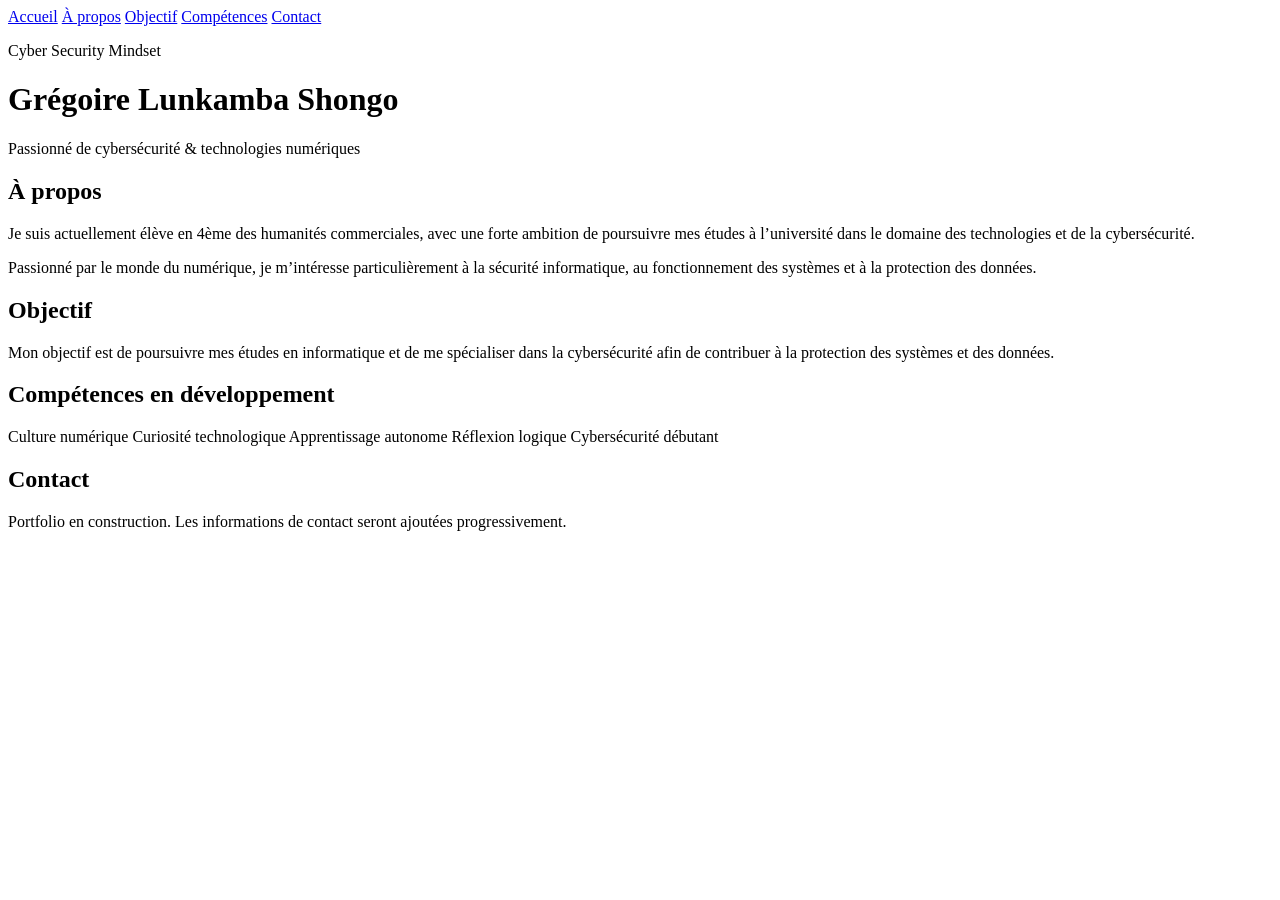
==== index.html @ b9660d1b "Création de la structure HTML du portfolio de Grégoire" ====
<!DOCTYPE html>
<!-- Portfolio de Grégoire Lunkamba Shongo -->
<html lang="fr">
<head>
    <!-- Encodage des caractères -->
    <meta charset="UTF-8">

    <!-- Adaptation mobile -->
    <meta name="viewport" content="width=device-width, initial-scale=1.0">

    <!-- Titre de l’onglet -->
    <title>Portfolio | Grégoire Lunkamba Shongo</title>

    <!-- Lien vers le CSS -->
    <link rel="stylesheet" href="css/style.css">
</head>

<body>

    <!-- Barre de navigation -->
    <nav>
        <a href="#accueil">Accueil</a>
        <a href="#apropos">À propos</a>
        <a href="#objectif">Objectif</a>
        <a href="#competences">Compétences</a>
        <a href="#contact">Contact</a>
    </nav>

    <!-- Section d'accueil -->
    <header id="accueil">
        <p class="badge">Cyber Security Mindset</p>

        <h1>Grégoire Lunkamba Shongo</h1>

        <p class="subtitle">
            Passionné de cybersécurité & technologies numériques
        </p>
    </header>

    <!-- Section à propos -->
    <section id="apropos">
        <h2>À propos</h2>

        <p>
            Je suis actuellement élève en 4ème des humanités commerciales,
            avec une forte ambition de poursuivre mes études à l’université
            dans le domaine des technologies et de la cybersécurité.
        </p>

        <p>
            Passionné par le monde du numérique, je m’intéresse particulièrement
            à la sécurité informatique, au fonctionnement des systèmes et à la
            protection des données.
        </p>
    </section>

    <!-- Section objectif -->
    <section id="objectif">
        <h2>Objectif</h2>

        <p>
            Mon objectif est de poursuivre mes études en informatique et de me
            spécialiser dans la cybersécurité afin de contribuer à la protection
            des systèmes et des données.
        </p>
    </section>

    <!-- Section compétences -->
    <section id="competences">
        <h2>Compétences en développement</h2>

        <div class="skills">
            <span>Culture numérique</span>
            <span>Curiosité technologique</span>
            <span>Apprentissage autonome</span>
            <span>Réflexion logique</span>
            <span>Cybersécurité débutant</span>
        </div>
    </section>

    <!-- Section contact -->
    <section id="contact">
        <h2>Contact</h2>

        <p>
            Portfolio en construction. Les informations de contact seront ajoutées progressivement.
        </p>
    </section>

    <!-- Lien vers le JavaScript -->
    <script src="js/main.js"></script>
</body>
</html>
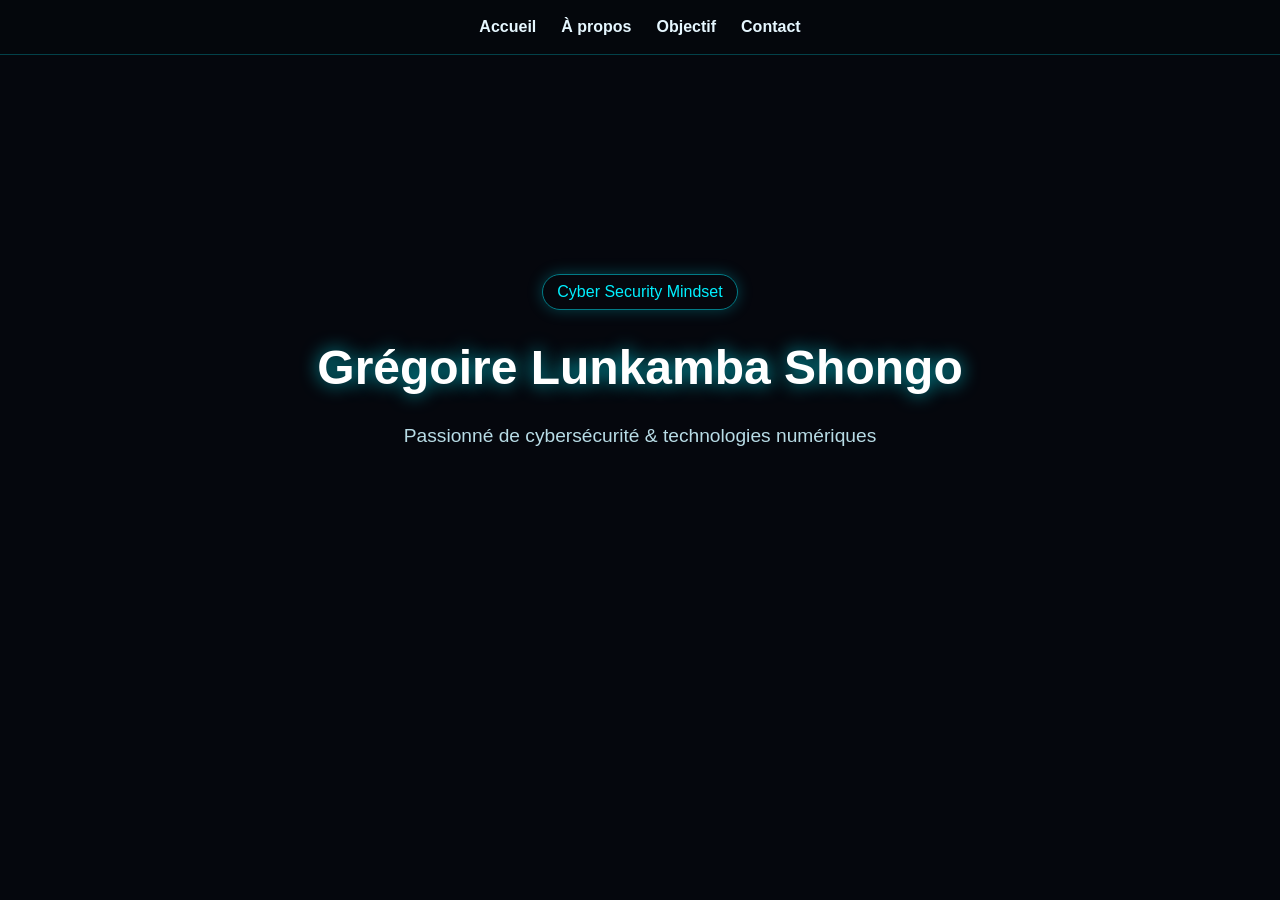
==== commit e590eff1: "Suppression de la section compétences et adaptation du site en multi-pages" ====
--- a/index.html
+++ b/index.html
@@ -1,33 +1,32 @@
 <!DOCTYPE html>
-<!-- Portfolio de Grégoire Lunkamba Shongo -->
+<!-- Page d'accueil du portfolio de Grégoire Lunkamba Shongo -->
 <html lang="fr">
 <head>
-    <!-- Encodage des caractères -->
+    <!-- Gestion des accents -->
     <meta charset="UTF-8">
 
-    <!-- Adaptation mobile -->
+    <!-- Adaptation aux écrans mobiles -->
     <meta name="viewport" content="width=device-width, initial-scale=1.0">
 
-    <!-- Titre de l’onglet -->
-    <title>Portfolio | Grégoire Lunkamba Shongo</title>
+    <!-- Titre affiché dans l'onglet du navigateur -->
+    <title>Accueil | Grégoire Lunkamba Shongo</title>
 
-    <!-- Lien vers le CSS -->
+    <!-- Lien vers le fichier CSS -->
     <link rel="stylesheet" href="css/style.css">
 </head>
 
 <body>
 
-    <!-- Barre de navigation -->
+    <!-- Barre de navigation principale -->
     <nav>
-        <a href="#accueil">Accueil</a>
-        <a href="#apropos">À propos</a>
-        <a href="#objectif">Objectif</a>
-        <a href="#competences">Compétences</a>
-        <a href="#contact">Contact</a>
+        <a href="index.html">Accueil</a>
+        <a href="apropos.html">À propos</a>
+        <a href="objectif.html">Objectif</a>
+        <a href="contact.html">Contact</a>
     </nav>
 
-    <!-- Section d'accueil -->
-    <header id="accueil">
+    <!-- Section principale d'accueil -->
+    <header>
         <p class="badge">Cyber Security Mindset</p>
 
         <h1>Grégoire Lunkamba Shongo</h1>
@@ -37,57 +36,7 @@
         </p>
     </header>
 
-    <!-- Section à propos -->
-    <section id="apropos">
-        <h2>À propos</h2>
-
-        <p>
-            Je suis actuellement élève en 4ème des humanités commerciales,
-            avec une forte ambition de poursuivre mes études à l’université
-            dans le domaine des technologies et de la cybersécurité.
-        </p>
-
-        <p>
-            Passionné par le monde du numérique, je m’intéresse particulièrement
-            à la sécurité informatique, au fonctionnement des systèmes et à la
-            protection des données.
-        </p>
-    </section>
-
-    <!-- Section objectif -->
-    <section id="objectif">
-        <h2>Objectif</h2>
-
-        <p>
-            Mon objectif est de poursuivre mes études en informatique et de me
-            spécialiser dans la cybersécurité afin de contribuer à la protection
-            des systèmes et des données.
-        </p>
-    </section>
-
-    <!-- Section compétences -->
-    <section id="competences">
-        <h2>Compétences en développement</h2>
-
-        <div class="skills">
-            <span>Culture numérique</span>
-            <span>Curiosité technologique</span>
-            <span>Apprentissage autonome</span>
-            <span>Réflexion logique</span>
-            <span>Cybersécurité débutant</span>
-        </div>
-    </section>
-
-    <!-- Section contact -->
-    <section id="contact">
-        <h2>Contact</h2>
-
-        <p>
-            Portfolio en construction. Les informations de contact seront ajoutées progressivement.
-        </p>
-    </section>
-
-    <!-- Lien vers le JavaScript -->
+    <!-- JavaScript du site -->
     <script src="js/main.js"></script>
 </body>
-</html>
+</html>
--- a/css/style.css
+++ b/css/style.css
@@ -0,0 +1,153 @@
+/* ===============================
+   STYLE GLOBAL
+   Portfolio de Grégoire
+   =============================== */
+
+* {
+    box-sizing: border-box;
+}
+
+body {
+    margin: 0;
+    font-family: Arial, Helvetica, sans-serif;
+    background: #05070d;
+    color: #e6f7ff;
+}
+
+/* ===============================
+   NAVIGATION
+   =============================== */
+
+nav {
+    position: sticky;
+    top: 0;
+    z-index: 1000;
+    display: flex;
+    justify-content: center;
+    gap: 25px;
+    padding: 18px;
+    background: rgba(5, 7, 13, 0.9);
+    border-bottom: 1px solid rgba(0, 240, 255, 0.25);
+}
+
+nav a {
+    color: #e6f7ff;
+    text-decoration: none;
+    font-weight: bold;
+}
+
+nav a:hover {
+    color: #00f0ff;
+    text-shadow: 0 0 10px #00f0ff;
+}
+
+/* ===============================
+   ACCUEIL
+   =============================== */
+
+header {
+    min-height: 70vh;
+    padding: 80px 20px;
+    text-align: center;
+    display: flex;
+    flex-direction: column;
+    justify-content: center;
+}
+
+.badge {
+    color: #00f0ff;
+    border: 1px solid rgba(0, 240, 255, 0.5);
+    display: inline-block;
+    padding: 8px 14px;
+    border-radius: 30px;
+    margin: 0 auto 20px;
+    box-shadow: 0 0 15px rgba(0, 240, 255, 0.25);
+}
+
+h1 {
+    font-size: 3rem;
+    margin: 10px 0;
+    color: #ffffff;
+    text-shadow: 0 0 18px rgba(0, 240, 255, 0.7);
+}
+
+.subtitle {
+    font-size: 1.2rem;
+    color: #b8dce6;
+}
+
+/* ===============================
+   SECTIONS
+   =============================== */
+
+section {
+    max-width: 900px;
+    margin: 40px auto;
+    padding: 35px;
+    background: rgba(255, 255, 255, 0.035);
+    border: 1px solid rgba(0, 240, 255, 0.18);
+    border-radius: 18px;
+    box-shadow: 0 0 25px rgba(0, 240, 255, 0.08);
+}
+
+section h2 {
+    color: #00f0ff;
+    margin-top: 0;
+}
+
+section p {
+    line-height: 1.7;
+    color: #d6eef5;
+}
+
+/* ===============================
+   COMPÉTENCES
+   =============================== */
+
+.skills {
+    display: flex;
+    flex-wrap: wrap;
+    gap: 12px;
+}
+
+.skills span {
+    padding: 10px 14px;
+    border-radius: 30px;
+    background: rgba(0, 240, 255, 0.08);
+    border: 1px solid rgba(0, 240, 255, 0.25);
+    color: #dffcff;
+}
+
+/* ===============================
+   RESPONSIVE MOBILE
+   =============================== */
+
+@media (max-width: 768px) {
+    nav {
+        flex-wrap: wrap;
+        gap: 12px;
+        padding: 14px;
+    }
+
+    nav a {
+        font-size: 0.9rem;
+    }
+
+    header {
+        min-height: auto;
+        padding: 70px 18px;
+    }
+
+    h1 {
+        font-size: 2rem;
+    }
+
+    section {
+        margin: 25px 15px;
+        padding: 24px 18px;
+    }
+
+    .skills {
+        flex-direction: column;
+    }
+}
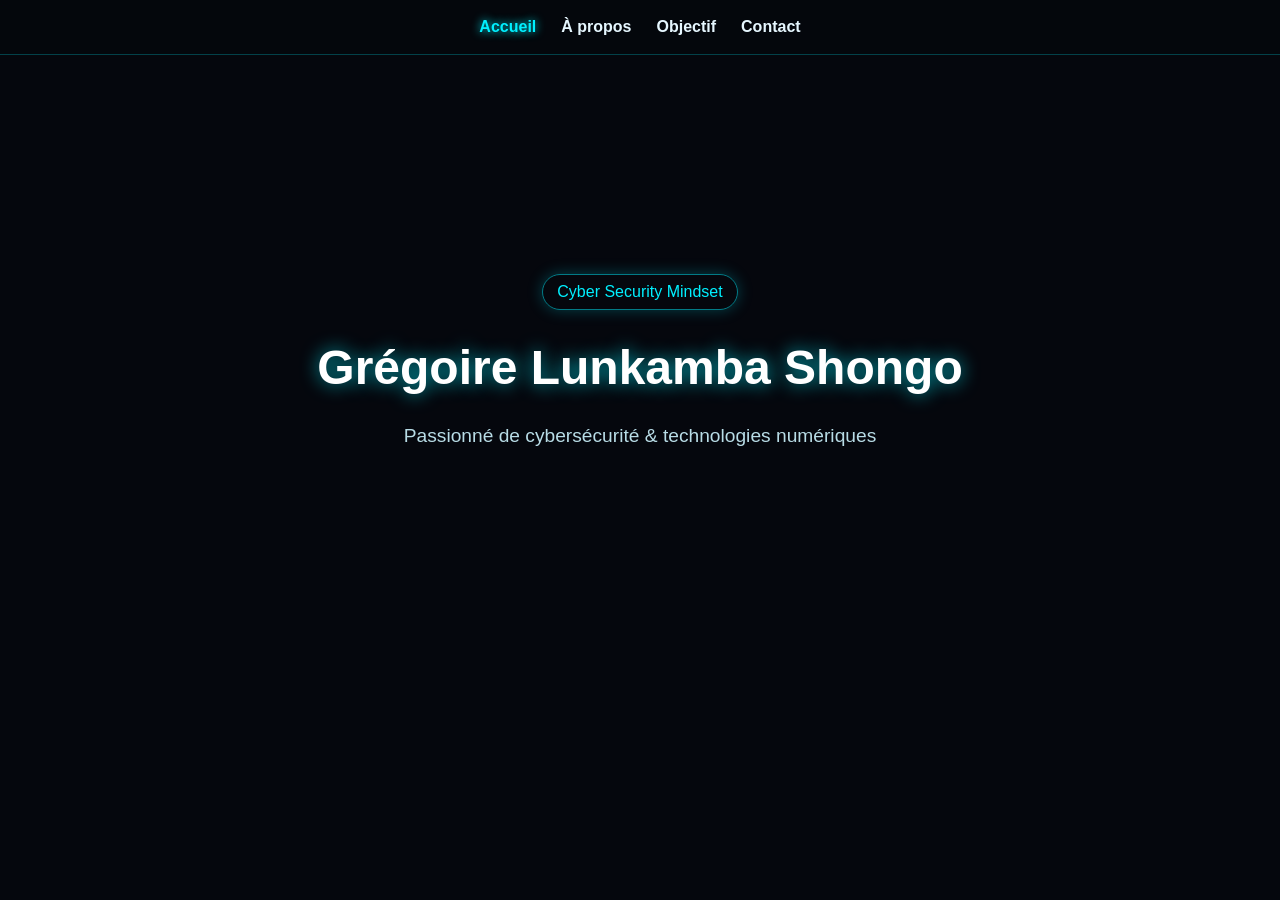
==== commit 6e4050a0: "Ajout de l’indicateur visuel de navigation active" ====
--- a/index.html
+++ b/index.html
@@ -19,7 +19,7 @@
 
     <!-- Barre de navigation principale -->
     <nav>
-        <a href="index.html">Accueil</a>
+        <a href="index.html" class="active">Accueil</a>
         <a href="apropos.html">À propos</a>
         <a href="objectif.html">Objectif</a>
         <a href="contact.html">Contact</a>
--- a/css/style.css
+++ b/css/style.css
@@ -150,4 +150,23 @@
     .skills {
         flex-direction: column;
     }
-}+}
+
+/* ===== LIEN ACTIF NAVIGATION ===== */
+nav a.active {
+    color: #00f0ff;
+    text-shadow: 0 0 10px #00f0ff;
+    position: relative;
+}
+
+/* Ligne animée sous le lien actif */
+/*nav a.active::after {
+    content: "";
+    position: absolute;
+    left: 0;
+    bottom: -5px;
+    width: 100%;
+    height: 2px;
+    background: #00f0ff;
+    box-shadow: 0 0 8px #00f0ff;
+}*/
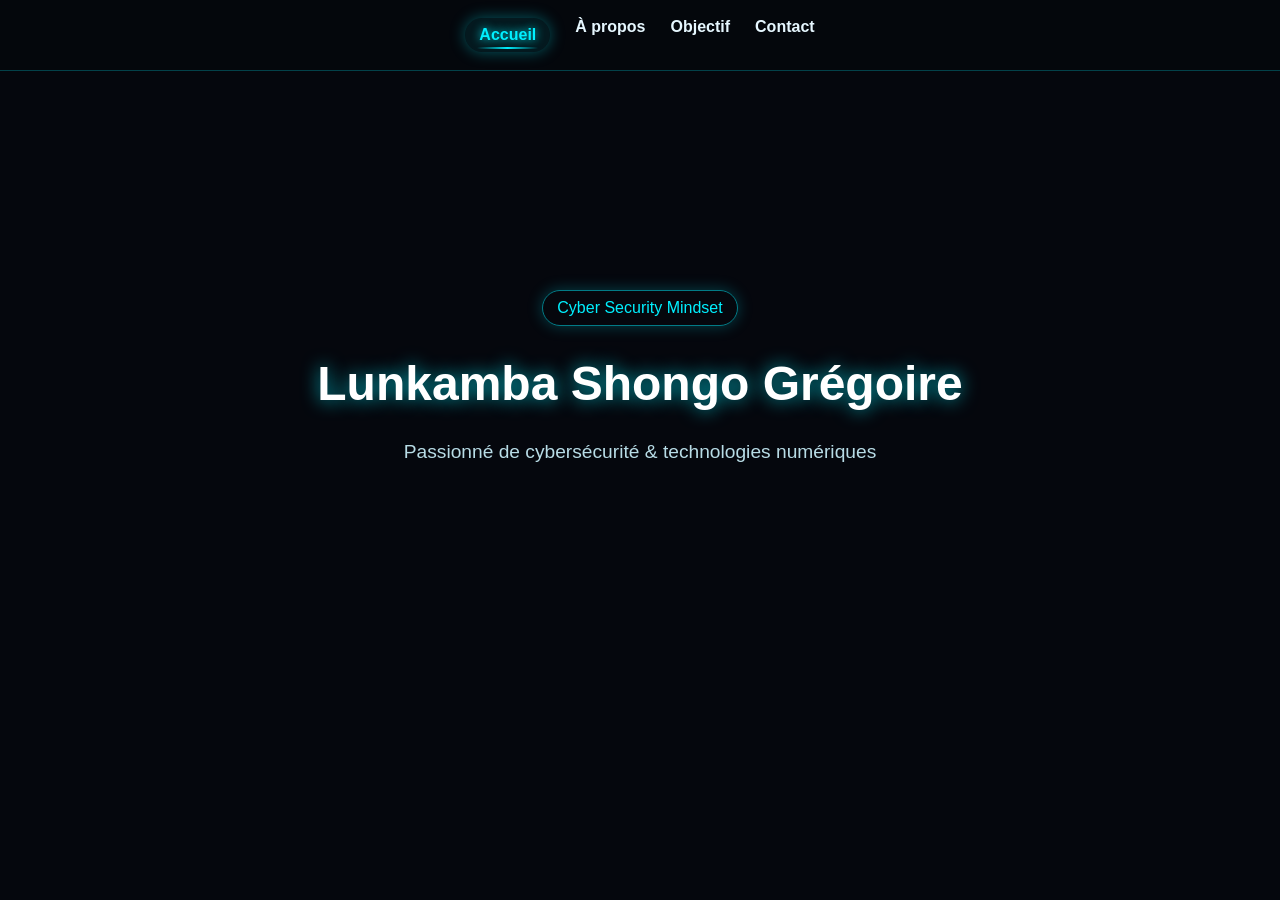
==== commit 1e619022: "Rendre le formulaire de contact compatible avec Netlify" ====
--- a/index.html
+++ b/index.html
@@ -29,7 +29,7 @@
     <header>
         <p class="badge">Cyber Security Mindset</p>
 
-        <h1>Grégoire Lunkamba Shongo</h1>
+        <h1>Lunkamba Shongo Grégoire</h1>
 
         <p class="subtitle">
             Passionné de cybersécurité & technologies numériques
--- a/css/style.css
+++ b/css/style.css
@@ -152,21 +152,119 @@
     }
 }
 
-/* ===== LIEN ACTIF NAVIGATION ===== */
+/* ===============================
+   NAVIGATION ACTIVE — CYBER VIVANTE
+   =============================== */
+
+/* Lien actif */
 nav a.active {
     color: #00f0ff;
+    position: relative;
+    padding: 8px 14px;
+    border-radius: 20px;
+    background: rgba(0, 240, 255, 0.08);
+    box-shadow: 0 0 15px rgba(0, 240, 255, 0.35);
     text-shadow: 0 0 10px #00f0ff;
-    position: relative;
-}
-
-/* Ligne animée sous le lien actif */
-/*nav a.active::after {
+}
+
+/* Ligne lumineuse animée */
+nav a.active::after {
     content: "";
     position: absolute;
-    left: 0;
-    bottom: -5px;
-    width: 100%;
+    left: 12px;
+    right: 12px;
+    bottom: 3px;
     height: 2px;
+    background: linear-gradient(
+        90deg,
+        transparent,
+        #00f0ff,
+        transparent
+    );
+    animation: activeScan 1.6s infinite;
+}
+
+/* Animation de scan */
+@keyframes activeScan {
+    0% {
+        opacity: 0.2;
+        transform: translateX(-8px);
+    }
+
+    50% {
+        opacity: 1;
+        transform: translateX(8px);
+    }
+
+    100% {
+        opacity: 0.2;
+        transform: translateX(-8px);
+    }
+}
+
+/* Hover des liens */
+nav a:hover {
+    color: #00f0ff;
+    text-shadow: 0 0 12px #00f0ff;
+}
+
+/* ===============================
+   FORMULAIRE DE CONTACT
+   =============================== */
+
+.contact-form {
+    display: flex;
+    flex-direction: column;
+    gap: 20px;
+}
+
+.form-group {
+    display: flex;
+    flex-direction: column;
+}
+
+label {
+    margin-bottom: 5px;
+    color: #00f0ff;
+}
+
+input,
+textarea {
+    padding: 12px;
+    border-radius: 8px;
+    border: 1px solid rgba(0, 240, 255, 0.3);
+    background: rgba(0, 0, 0, 0.6);
+    color: #e6f7ff;
+    outline: none;
+}
+
+/* Effet focus (quand on clique dedans) */
+input:focus,
+textarea:focus {
+    border-color: #00f0ff;
+    box-shadow: 0 0 10px #00f0ff;
+}
+
+/* Zone message */
+textarea {
+    min-height: 120px;
+    resize: vertical;
+}
+
+/* Bouton */
+button {
+    padding: 12px;
+    border: none;
+    border-radius: 30px;
     background: #00f0ff;
-    box-shadow: 0 0 8px #00f0ff;
-}*/+    color: black;
+    font-weight: bold;
+    cursor: pointer;
+    transition: 0.3s;
+}
+
+/* Hover bouton */
+button:hover {
+    box-shadow: 0 0 15px #00f0ff;
+    transform: scale(1.05);
+}
